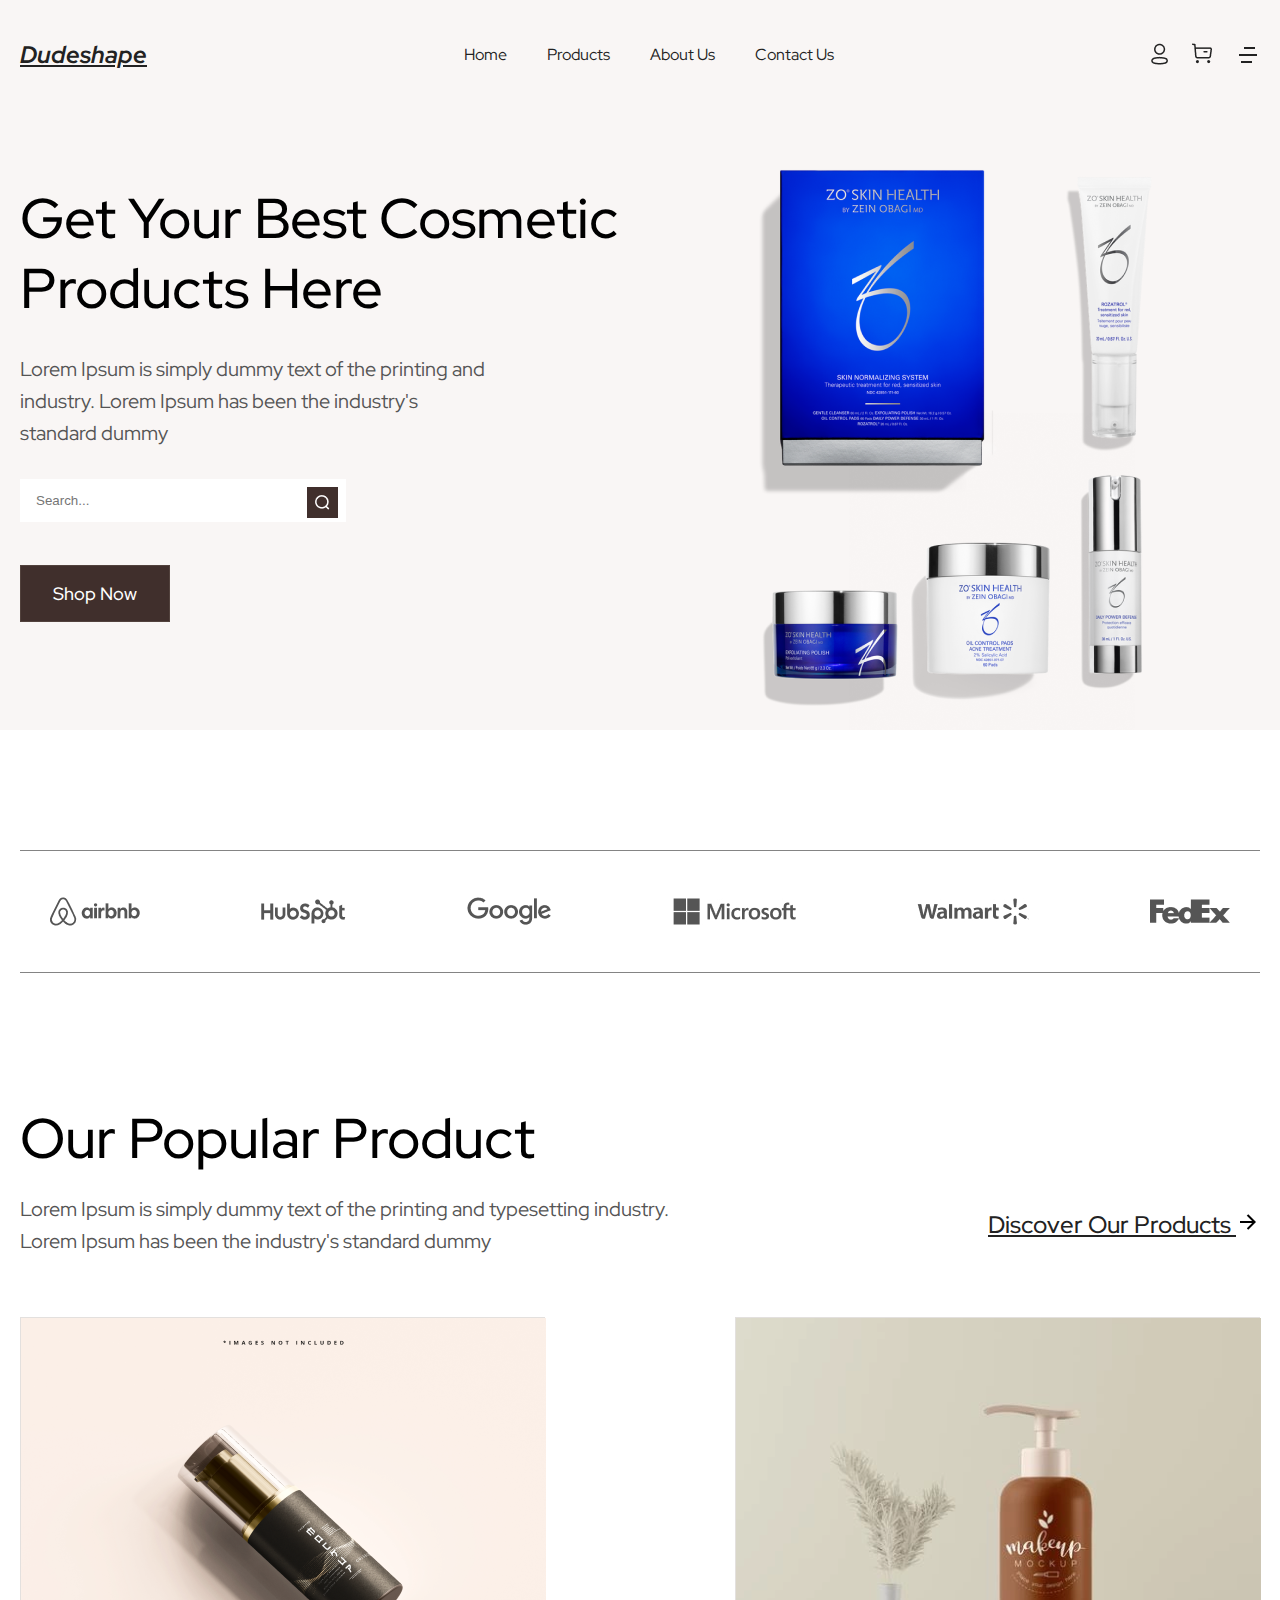
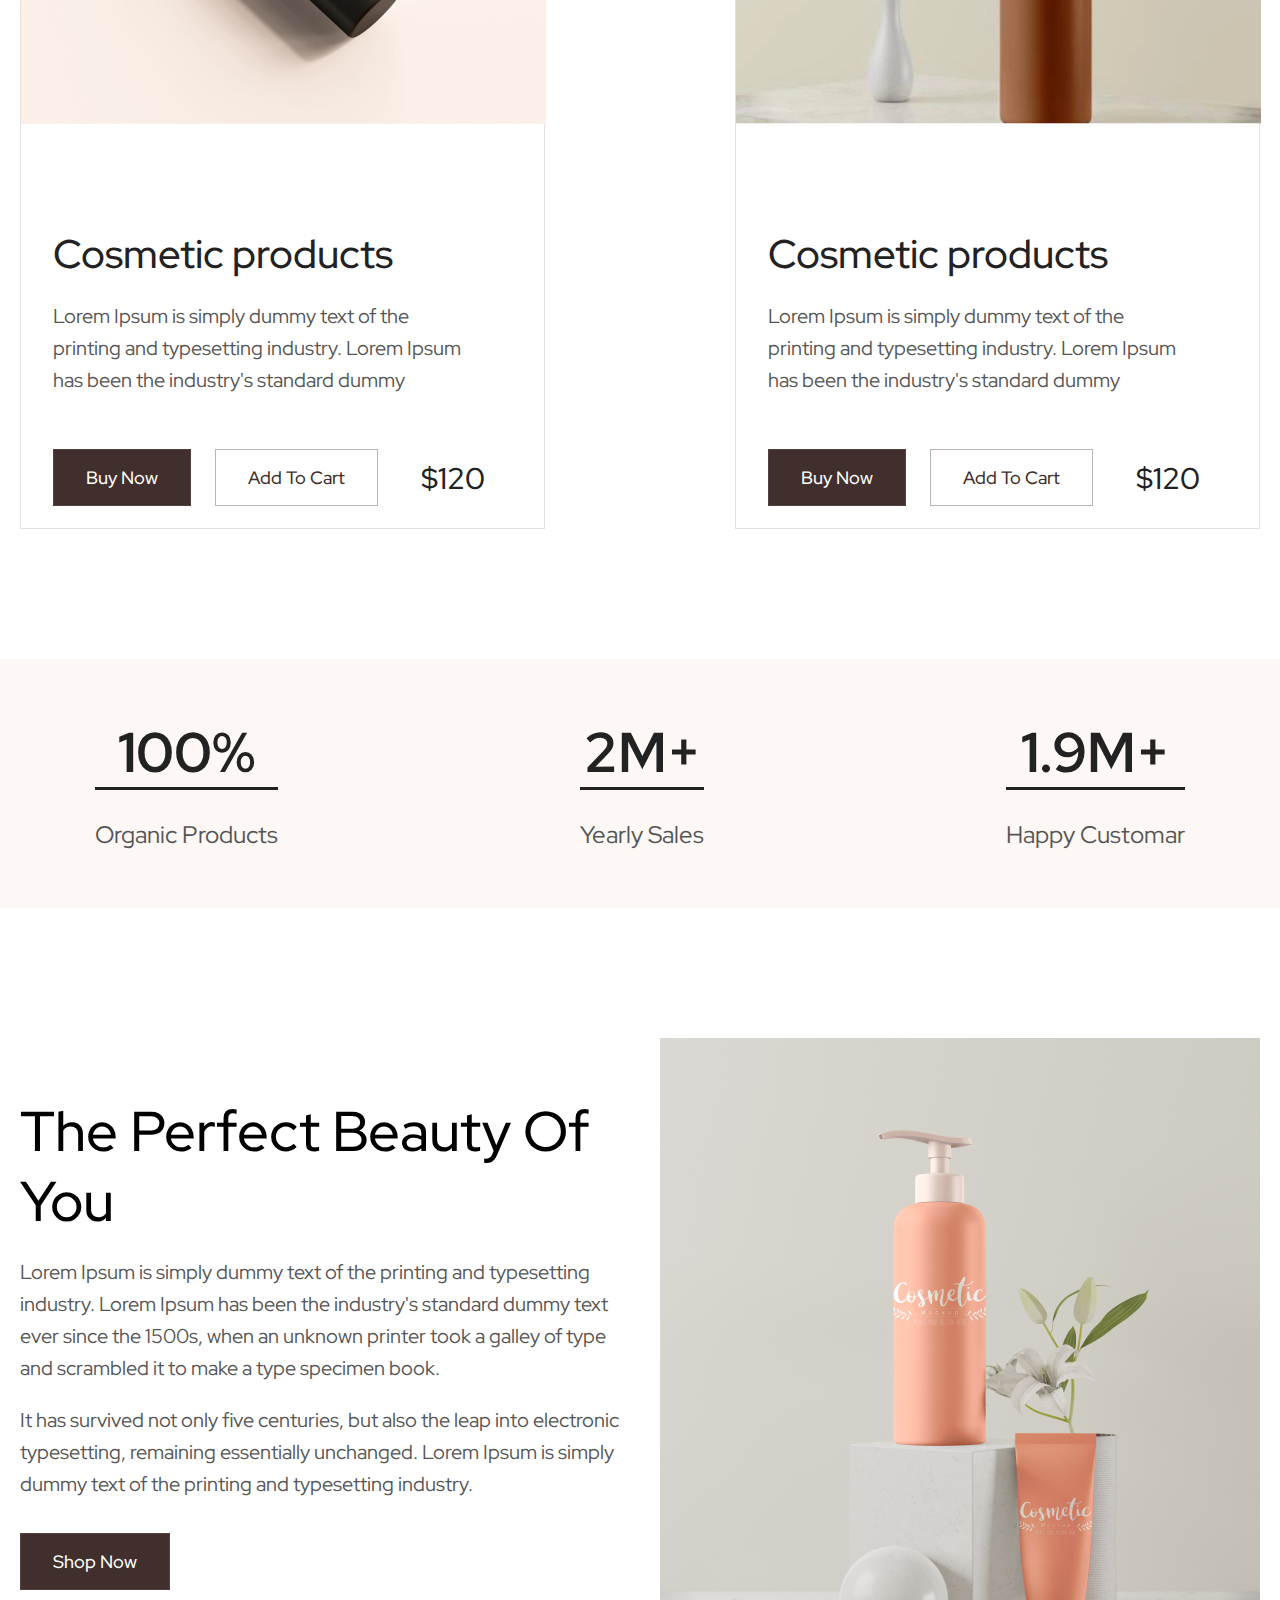
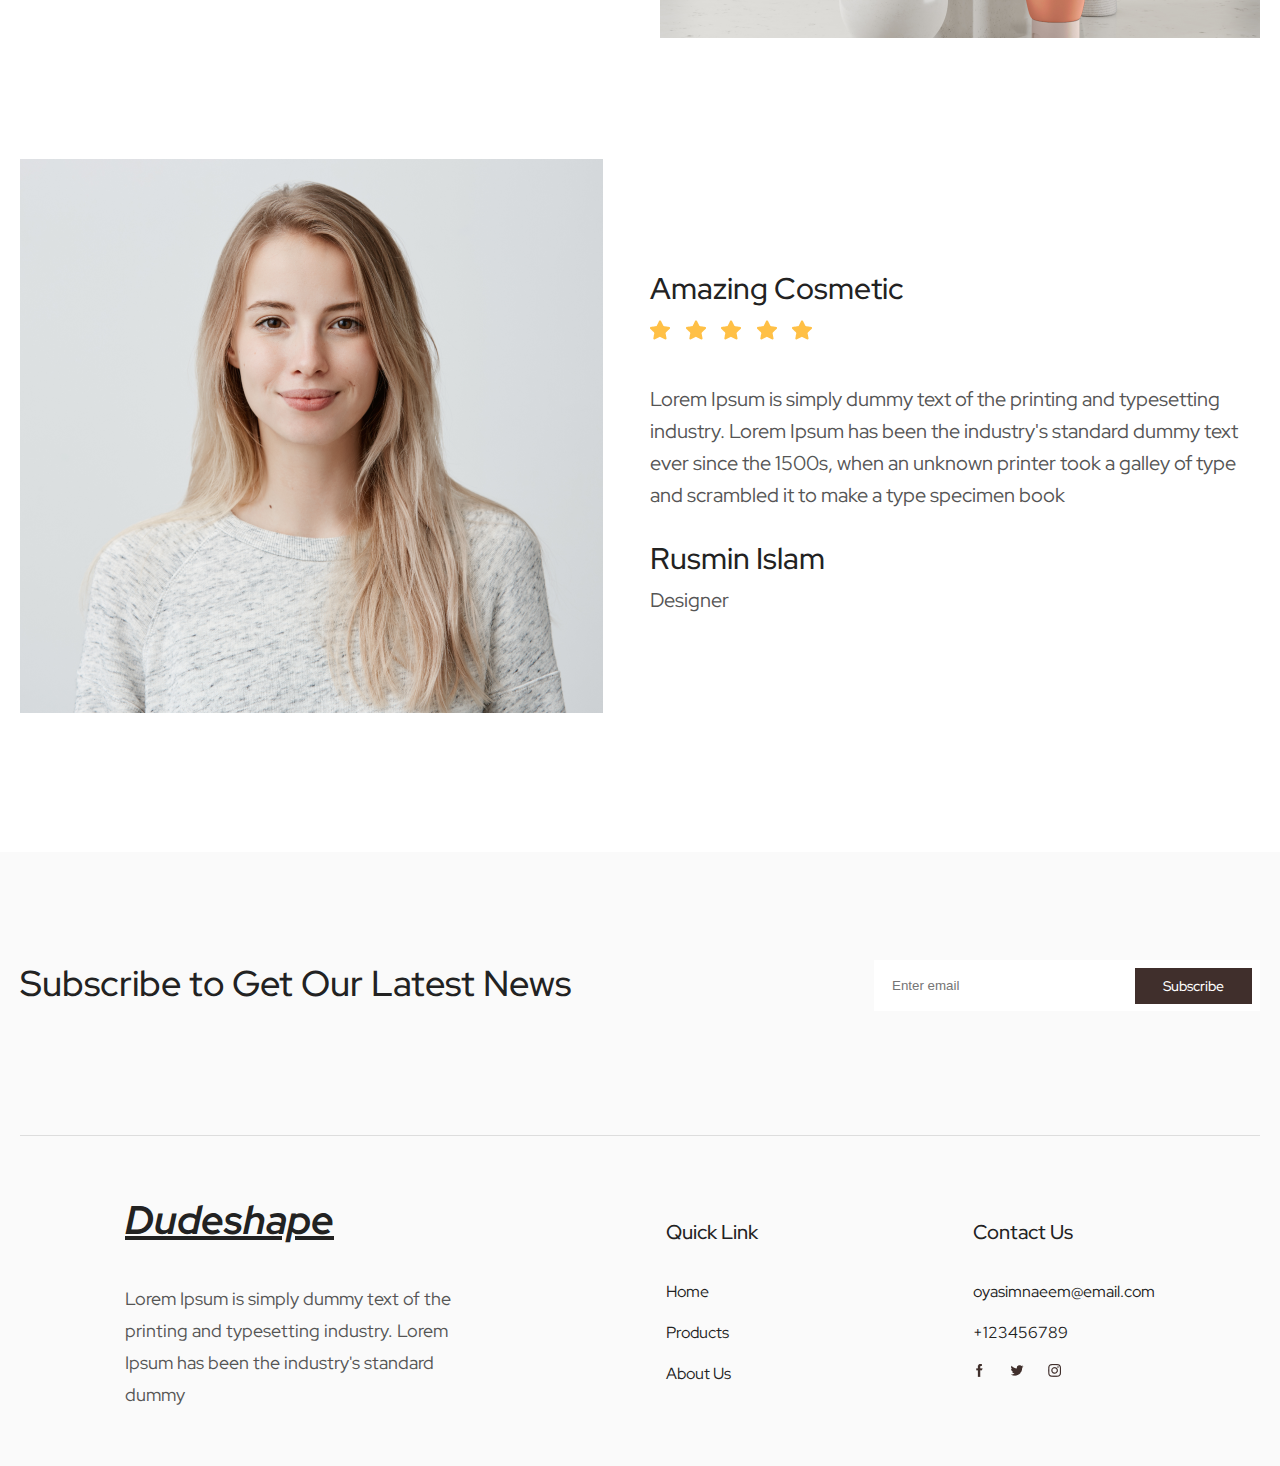
==== hw7/index.html @ f4189e6f "HW7 created with flexbox" ====
<!DOCTYPE html>
<html lang="en">
  <head>
    <meta charset="UTF-8" />
    <meta name="viewport" content="width=device-width, initial-scale=1.0" />
    <link rel="stylesheet" href="./reset.css" />
    <link rel="stylesheet" href="./style.css" />
    <title>HW 7</title>
  </head>
  <body>
    <header class="header">
      <div class="container">
        <nav class="navigation">
          <div class="navigation-panel navigation-panel_header">
            <span class="navigation__logo">Dudeshape</span>
            <div class="navigation-links">
              <ul class="navigation-links__list navigation-links__list_header">
                <li class="navigation-links-item">
                  <a href="#" class="navigation-links__link">Home</a>
                </li>
                <li class="navigation-links-item">
                  <a href="#" class="navigation-links__link">Products</a>
                </li>
                <li class="navigation-links-item">
                  <a href="#" class="navigation-links__link">About Us</a>
                </li>
                <li class="navigation-links-item">
                  <a href="#" class="navigation-links__link">Contact Us</a>
                </li>
              </ul>
            </div>
            <div class="navigation-btns">
              <ul class="navigation-btns__list">
                <li class="navigation-btns__item">
                  <a class="navigation-btns__link" href="#">
                    <img
                      class="navigation-btns__img"
                      src="./img/profile.png"
                      alt="img not found"
                    />
                  </a>
                </li>
                <li class="navigation-btns__item">
                  <a class="navigation-btns__link" href="#">
                    <img
                      class="navigation-btns__img"
                      src="./img/buy.png"
                      alt="img not found"
                    />
                  </a>
                </li>
                <li class="navigation-btns__item">
                  <a class="navigation-btns__link" href="#">
                    <img
                      class="navigation-btns__img"
                      src="./img/Frame.png"
                      alt="img not found"
                    />
                  </a>
                </li>
              </ul>
            </div>
          </div>
          <div class="navigation__content content">
            <div class="content__info">
              <h1 class="content__title">
                Get Your Best Cosmetic Products Here
              </h1>
              <p class="content__text">
                Lorem Ipsum is simply dummy text of the printing and <br />
                industry. Lorem Ipsum has been the industry's <br />
                standard dummy
              </p>
              <div class="content-search">
                <input
                  type="text"
                  placeholder="Search..."
                  class="content-search__place"
                />
                <button class="content-search__btn">
                  <a class="content-search__btn-link" href="#">
                    <img
                      class="content-search__btn-img"
                      src="./img/Search.png"
                      alt="img not found"
                    />
                  </a>
                </button>
              </div>
              <button type="content__button">
                <a
                  href="#"
                  class="content__button-link content__button-link_dark"
                  >Shop Now</a
                >
              </button>
            </div>
            <img
              src="./img/best_cosmetic_products.png"
              alt="img not found"
              class="content_img"
            />
          </div>
        </nav>
      </div>
    </header>
    <main class="main">
      <section class="main-partners">
        <div class="container">
          <div class="main-partners__wrapper">
            <ul class="main-partners__list">
              <li class="main-partners__item">
                <a class="main-partners__link" href="#">
                  <img
                    class="main-partners__img"
                    src="./img/Airbnb_Logo.png"
                    alt="img not found"
                  />
                </a>
              </li>
              <li class="main-partners__item">
                <a class="main-partners__link" href="#">
                  <img
                    class="main-partners__img"
                    src="./img/Hubspot_Logo.png"
                    alt="img not found"
                  />
                </a>
              </li>
              <li class="main-partners__item">
                <a class="main-partners__link" href="#">
                  <img
                    class="main-partners__img"
                    src="./img/Google_Logo.png"
                    alt="img not found"
                  />
                </a>
              </li>
              <li class="main-partners__item">
                <a class="main-partners__link" href="#">
                  <img
                    class="main-partners__img"
                    src="./img/Microsoft_Logo.jpg"
                    alt="img not found"
                  />
                </a>
              </li>
              <li class="main-partners__item">
                <a class="main-partners__link" href="#">
                  <img
                    class="main-partners__img"
                    src="./img/Walmart_Logo.jpg"
                    alt="img not found"
                  />
                </a>
              </li>
              <li class="main-partners__item">
                <a class="main-partners__link" href="#">
                  <img
                    class="main-partners__img"
                    src="./img/FedEx_Logo.png"
                    alt="img not found"
                  />
                </a>
              </li>
            </ul>
          </div>
        </div>
      </section>
      <section class="main-product">
        <div class="container">
          <div class="main-product__wrapper">
            <h2 class="main-product__wrapper_title">Our Popular Product</h2>
            <div class="main-product__wrapper-block">
              <p class="main-product__wrapper-text">
                Lorem Ipsum is simply dummy text of the printing and typesetting
                industry. <br />
                Lorem Ipsum has been the industry's standard dummy
              </p>
              <button type="button" class="main-product__wrapper-button">
                <a href="#" class="main-product__wrapper-button-link"
                  >Discover Our Products
                  <img
                    src="./img/arrow.png"
                    alt="img not found"
                    class="main-product__wrapper-button-img"
                /></a>
              </button>
            </div>
          </div>
          <div class="main-product__wrapper-block-item">
            <div class="main-product-item">
              <img
                src="./img/pump-bottle-021.png"
                alt="img not found"
                class="main-product__img"
              />
              <div class="main-product-item__content">
                <h5 class="main-product__title">Cosmetic products</h5>
                <p class="main-product__text">
                  Lorem Ipsum is simply dummy text of the <br />
                  printing and typesetting industry. Lorem Ipsum <br />
                  has been the industry's standard dummy
                </p>
                <div class="main-product__btn-group">
                  <button
                    type="button"
                    class="main-product__btn content__button"
                  >
                    <a
                      href="#"
                      class="content__button-link content__button-link_dark"
                      >Buy Now</a
                    >
                  </button>
                  <button
                    type="button"
                    class="main-product__btn content__button"
                  >
                    <a href="#" class="content__button-link">Add To Cart</a>
                  </button>
                  <span class="main-product__btn-price">$120</span>
                </div>
              </div>
            </div>
            <div class="main-product-item">
              <img
                src="./img/jar-151.png"
                alt="img not found"
                class="main-product__img"
              />
              <div class="main-product-item__content">
                <h5 class="main-product__title">Cosmetic products</h5>
                <p class="main-product__text">
                  Lorem Ipsum is simply dummy text of the <br />
                  printing and typesetting industry. Lorem Ipsum <br />
                  has been the industry's standard dummy
                </p>
                <div class="main-product__btn-group">
                  <button
                    type="button"
                    class="main-product__btn content__button"
                  >
                    <a
                      href="#"
                      class="content__button-link content__button-link_dark"
                      >Buy Now</a
                    >
                  </button>
                  <button
                    type="button"
                    class="main-product__btn content__button"
                  >
                    <a href="#" class="content__button-link">Add To Cart</a>
                  </button>
                  <span class="main-product__btn-price">$120</span>
                </div>
              </div>
            </div>
          </div>
        </div>
      </section>
      <section class="main-numbers">
        <div class="container">
          <div class="main-numbers__wrapper">
            <ul class="main-numbers__list">
              <li class="main-numbers__item">
                <p class="main-numbers__value">100%</p>
                <p class="main-numbers__text">Organic Products</p>
              </li>
              <li class="main-numbers__item">
                <p class="main-numbers__value">2M+</p>
                <p class="main-numbers__text">Yearly Sales</p>
              </li>
              <li class="main-numbers__item">
                <p class="main-numbers__value">1.9M+</p>
                <p class="main-numbers__text">Happy Customar</p>
              </li>
            </ul>
          </div>
        </div>
      </section>
      <section class="main-content">
        <div class="container">
          <div class="main-content content">
            <div class="main-content__info">
              <h2 class="main-content__title">The Perfect Beauty Of You</h2>
              <p class="main-content__text">
                Lorem Ipsum is simply dummy text of the printing and typesetting
                industry. Lorem Ipsum has been the industry's standard dummy
                text <br />
                ever since the 1500s, when an unknown printer took a galley of
                type <br />
                and scrambled it to make a type specimen book.
              </p>
              <p class="main-content__text">
                It has survived not only five centuries, but also the leap into
                electronic typesetting, remaining essentially unchanged. Lorem
                Ipsum is simply dummy text of the printing and typesetting
                industry.
              </p>
              <button type="content__button">
                <a
                  href="#"
                  class="content__button-link content__button-link_dark"
                  >Shop Now</a
                >
              </button>
            </div>
            <img
              src="./img/perfect_beauty.png"
              alt="img not found"
              class="content_img"
            />
          </div>
        </div>
      </section>

      <article class="main-article">
        <div class="container">
          <div class="main-article__wrapper">
            <img
              class="main-article__image"
              src="./img/smiling-joyfully.png"
              alt="img not found"
            />
            <div class="main-article__info-block">
              <h4 class="main-article__title">Amazing Cosmetic</h4>
              <ul class="main-article__list">
                <li class="main-article__item">
                  <img
                    class="main-article__img-star"
                    src="./img/Star.png"
                    alt="img not found"
                  />
                </li>
                <li class="main-article__item">
                  <img
                    class="main-article__img-star"
                    src="./img/Star.png"
                    alt="img not found"
                  />
                </li>
                <li class="main-article__item">
                  <img
                    class="main-article__img-star"
                    src="./img/Star.png"
                    alt="img not found"
                  />
                </li>
                <li class="main-article__item">
                  <img
                    class="main-article__img-star"
                    src="./img/Star.png"
                    alt="img not found"
                  />
                </li>
                <li class="main-article__item">
                  <img
                    class="main-article__img-star"
                    src="./img/Star.png"
                    alt="img not found"
                  />
                </li>
              </ul>
              <p class="main-article__text">
                Lorem Ipsum is simply dummy text of the printing and typesetting
                industry. Lorem Ipsum has been the industry's standard dummy
                text ever since the 1500s, when an unknown printer took a galley
                of type and scrambled it to make a type specimen book
              </p>
              <h4 class="main-article__title main-article__title-auth">
                Rusmin Islam
              </h4>
              <p class="main-article__text">Designer</p>
            </div>
          </div>
        </div>
      </article>
    </main>
    <footer class="footer">
      <section class="subscription">
        <div class="container">
          <div class="subscription-wrapper">
            <h5 class="subscription-wrapper__title">
              Subscribe to Get Our Latest News
            </h5>
            <div class="content-search content-search_footer">
              <input
                type="text"
                placeholder="Enter email"
                class="content-search__place content-search__place_footer"
              />
              <button class="content-search__btn">
                <a
                  class="content-search__btn-link content-search__btn-link_footer"
                  href="#"
                  >Subscribe</a
                >
              </button>
            </div>
          </div>
        </div>
      </section>
      <nav class="navigation">
        <div class="container">
          <div class="navigation-panel navigation-panel_footer">
            <div class="navigation-panel__wrapper">
              <span class="navigation__logo navigation__logo_footer"
                >Dudeshape</span
              >
              <p class="navigation-panel__text">
                Lorem Ipsum is simply dummy text of the printing and typesetting
                industry. Lorem Ipsum has been the industry's standard dummy
              </p>
            </div>
            <div class="navigation-panel__wrapper">
              <div class="navigation-links">
                <ul class="navigation-links__list">
                  <li class="navigation-links-item">
                    <p
                      class="navigation-links__link navigation-links__link_title"
                    >
                      Quick Link
                    </p>
                  </li>
                  <li
                    class="navigation-links-item navigation-links__item_footer"
                  >
                    <a href="#" class="navigation-links__link">Home</a>
                  </li>
                  <li
                    class="navigation-links-item navigation-links__item_footer"
                  >
                    <a href="#" class="navigation-links__link">Products</a>
                  </li>
                  <li
                    class="navigation-links-item navigation-links__item_footer"
                  >
                    <a href="#" class="navigation-links__link">About Us</a>
                  </li>
                </ul>
              </div>
            </div>
            <div class="navigation-panel__wrapper">
              <div class="navigation-links">
                <ul class="navigation-links__list">
                  <li class="navigation-links-item">
                    <p
                      class="navigation-links__link navigation-links__link_title"
                    >
                      Contact Us
                    </p>
                  </li>
                  <li
                    class="navigation-links-item navigation-links__item_footer"
                  >
                    <p class="navigation-links__link">oyasimnaeem@email.com</p>
                  </li>
                  <li
                    class="navigation-links-item navigation-links__item_footer"
                  >
                    <p class="navigation-links__link">+123456789</p>
                  </li>
                </ul>
                <div class="navigation-btns">
                  <ul class="navigation-btns__list">
                    <li class="navigation-btns__item">
                      <a class="navigation-btns__link" href="#">
                        <img
                          class="navigation-btns__img"
                          src="./img/facebook.png"
                          alt="img not found"
                        />
                      </a>
                    </li>
                    <li class="navigation-btns__item">
                      <a class="navigation-btns__link" href="#">
                        <img
                          class="navigation-btns__img"
                          src="./img/twitter.png"
                          alt="img not found"
                        />
                      </a>
                    </li>
                    <li class="navigation-btns__item">
                      <a class="navigation-btns__link" href="#">
                        <img
                          class="navigation-btns__img"
                          src="./img/instagram.png"
                          alt="img not found"
                        />
                      </a>
                    </li>
                  </ul>
                </div>
              </div>
            </div>
          </div>
        </div>
      </nav>
    </footer>
  </body>
</html>
---- hw7/style.css ----
@import url('https://fonts.googleapis.com/css2?family=Inter:wght@100;200;300;400;500;600;700;800;900&family=Potta+One&family=Red+Hat+Display:ital,wght@0,300;0,400;0,500;0,600;0,700;0,800;0,900;1,300;1,400;1,500;1,600;1,700;1,800;1,900&display=swap');

.container {
    max-width: 1240px;
    margin: 0 auto;
}

.header {
    background: #F9F6F5;
}

.navigation-panel {
    display: flex;
    justify-content: space-between;
    padding-top: 40px;
    padding-bottom: 55px;
}

.navigation-panel_header {
    align-items: center;
}

.navigation__logo {
    color: #222222;
    font-size: 24px; 
    font-family: Red Hat Display;
    font-style: italic;
    font-weight: 700;
    text-decoration: underline;
    line-height: 30px;
}

.navigation-links__list_header {
    display: flex;
    justify-content: space-between;
    column-gap: 40px;
}

.navigation-links__link {
    color: #222222; 
    font-size: 16px; 
    font-family: Red Hat Display; 
    font-weight: 400; 
    line-height: 20px;
}

.navigation-btns__list {
    display: flex;
    column-gap: 24px;
}

.content {
    display: flex;
    justify-content: space-between;
    margin-bottom: 120px;
}

.content__title {
    color: black; 
    font-size: 56px; 
    font-family: Red Hat Display; 
    font-weight: 500; 
    line-height: 70px;
    margin-top: 58px;
    margin-bottom: 30px;
}

.content__text {
    color: #555555; 
    font-size: 20px; 
    font-family: Red Hat Display; 
    font-weight: 400; 
    line-height: 32px;
    margin-bottom: 30px;
}

.content-search {
    position: relative;
    width: 326px;
    margin-bottom: 60px;
}

.content-search__place {
    background-color: white;
    /* border: 1px rgba(104, 90, 82, 0.46) solid; */
    width: 326px;
    padding: 14px 16px;
}

.content-search__btn {
    background-color: #402F2C;
    padding: 8px;
    position: absolute;
    right: 8px;
    top: 8px;
}

.content__button {
    background-color: transparent;
}

.content__button-link {
    color: #402F2C; 
    font-size: 18px; 
    font-family: Red Hat Display; 
    font-weight: 500; 
    line-height: 24px;
    border: 1px solid;
    border: 1px rgba(104, 90, 82, 0.46) solid;
    padding: 16px 32px;
}

.content__button-link_dark {
    background-color: #402F2C;
    color: white
}

.main-partners__list {
    display: flex;
    justify-content: space-between;
    align-items: center;
    padding-left: 30px;
    padding-right: 30px;
    border-top: 1px #848484 solid;
    border-bottom: 1px #848484 solid;
    height: 123px;
    margin-bottom: 130px;
}

.main-product__wrapper_title {
    color: black;
    font-size: 56px;
    font-family: Red Hat Display;
    font-weight: 500;
    line-height: 70px;
    margin-bottom: 20px;
}

.main-product__wrapper-block {
    display: flex;
    justify-content: space-between;
    margin-bottom: 60px;
}

.main-product__wrapper-text {
    color: #555555; 
    font-size: 20px; 
    font-family: Red Hat Display; 
    font-weight: 400; 
    line-height: 32px;
}

.main-product__wrapper-button {
    background-color: transparent;
    align-items: center;
}

.main-product__wrapper-button-link {
    color: #222222; 
    background-color: transparent;
    font-size: 24px; 
    font-family: Red Hat Display; 
    font-weight: 500; 
    text-decoration: underline; 
    line-height: 30px;
}

.main-product__wrapper-block-item {
    display: flex;
    justify-content: space-between;
    margin-bottom: 130px;
}

.main-product-item {
    width: 525px;
    height: 812px; 
    border: 1px rgba(104, 90, 82, 0.19) solid;
}

.main-product__img {
    margin-bottom: 100px;
}

.main-product-item__content {
    margin-left: 32px;
}

.main-product__title {
    color: #222222; 
    font-size: 40px; 
    font-family: Red Hat Display; 
    font-weight: 500; 
    line-height: 60px; 
    margin-bottom: 16px;
}

.main-product__btn-group {
    display: flex;
    column-gap: 24px;
    align-items: center;
}

.main-product__text {
    color: #555555; 
    font-size: 20px; 
    font-family: Red Hat Display; 
    font-weight: 400; 
    line-height: 32px;
    margin-bottom: 66px;
}

.main-product__btn-price {
    color: #222222; 
    font-size: 30px; 
    font-family: Red Hat Display; 
    font-weight: 500; 
    line-height: 32px;
    margin-left: 19px;
}

.main-numbers {
    background: #FDF8F5
}

.main-numbers__wrapper {
    margin-left: 75px;
    margin-right: 75px;
    margin-bottom: 130px;
}

.main-numbers__list {
    display: flex;
    justify-content: space-between;
    /* justify-content: space-around; */
    align-items: center;
    padding-top: 58px;
    padding-bottom: 58px;
}

.main-numbers__item {
    text-align: center;
}

.main-numbers__value {
    color: #222222; 
    font-size: 56px; 
    font-family: Red Hat Display; 
    font-weight: 700; 
    line-height: 70px;
    border-bottom: 3px #222222 solid;
    margin-bottom: 30px;
}

.main-numbers__text {
    color: #555555; 
    font-size: 24px; 
    font-family: Red Hat Display; 
    font-weight: 400; 
    line-height: 30px;
}

.main-content {
    margin-bottom: 121px;
}

.main-content__title {
    color: black; 
    font-size: 56px; 
    font-family: Red Hat Display; 
    font-weight: 500; 
    line-height: 70px;
    margin-top: 58px;
    margin-bottom: 20px;
}

.main-content__text {
    color: #555555; 
    font-size: 20px; 
    font-family: Red Hat Display; 
    font-weight: 400; 
    line-height: 32px;
    margin-bottom: 20px;
    display: block;
}

.main-content__text:last-of-type {
    margin-bottom: 50px;
}

.main-article__wrapper {
    display: flex;
    column-gap: 47px;
}

.main-article__image {
    margin-bottom: 139px;
}

.main-article__title {
    color: #222222; 
    font-size: 30px; 
    font-family: Red Hat Display; 
    font-weight: 500; 
    line-height: 40px;
    margin-top: 109px;
    margin-bottom: 12px;
}

.main-article__list {
    margin-bottom: 43px;
}

.main-article__item {
    display: inline-block;
    margin-right: 12px;
}

.main-article__text {
   color: #555555; 
   font-size: 20px; 
   font-family: Red Hat Display; 
   font-weight: 400; 
   line-height: 32px; 
   margin-bottom: 27px;
}

.main-article__title-auth {
    margin-top: 0px;
    margin-bottom: 6px;
}


.footer {
    background: #FAFAFA
}

.subscription-wrapper {
    padding-top: 108px;
    padding-bottom: 64px;
    border-bottom: 1px #DDDDDD solid;
    margin-bottom: 59px;
    display: flex;
    justify-content: space-between;
}

.subscription-wrapper__title {
    color: #222222; 
    font-size: 36px; 
    font-family: Red Hat Display; 
    font-weight: 500; 
    line-height: 46px;
}

.content-search_footer {
    width: 386px;
}

.content-search__place_footer {
    padding: 18px;
    width: 386px;
}

.content-search__btn-link_footer {
   color: white; 
   font-size: 14px; 
   font-family: Red Hat Display; 
   font-weight: 500; 
   line-height: 20px;
   padding: 10px 20px;
}

.navigation-panel_footer {
    padding-top: 0px;
    padding-left: 105px;
    padding-right: 105px;
}

.navigation__logo_footer {
    font-size: 40px; 
    line-height: 50px;
}

.navigation-panel__text {
    max-width: 326px;
    color: #555555; 
    font-size: 18px; 
    font-family: Red Hat Display; 
    font-weight: 400; 
    line-height: 32px; 
    margin-top: 38px;
}

.navigation-links__link_title {
    font-size: 20px; 
    font-weight: 500; 
    line-height: 24px;
    margin-top: 25px;
    margin-bottom: 38px;

}

.navigation-links__item_footer {
    margin-bottom: 21px;
}
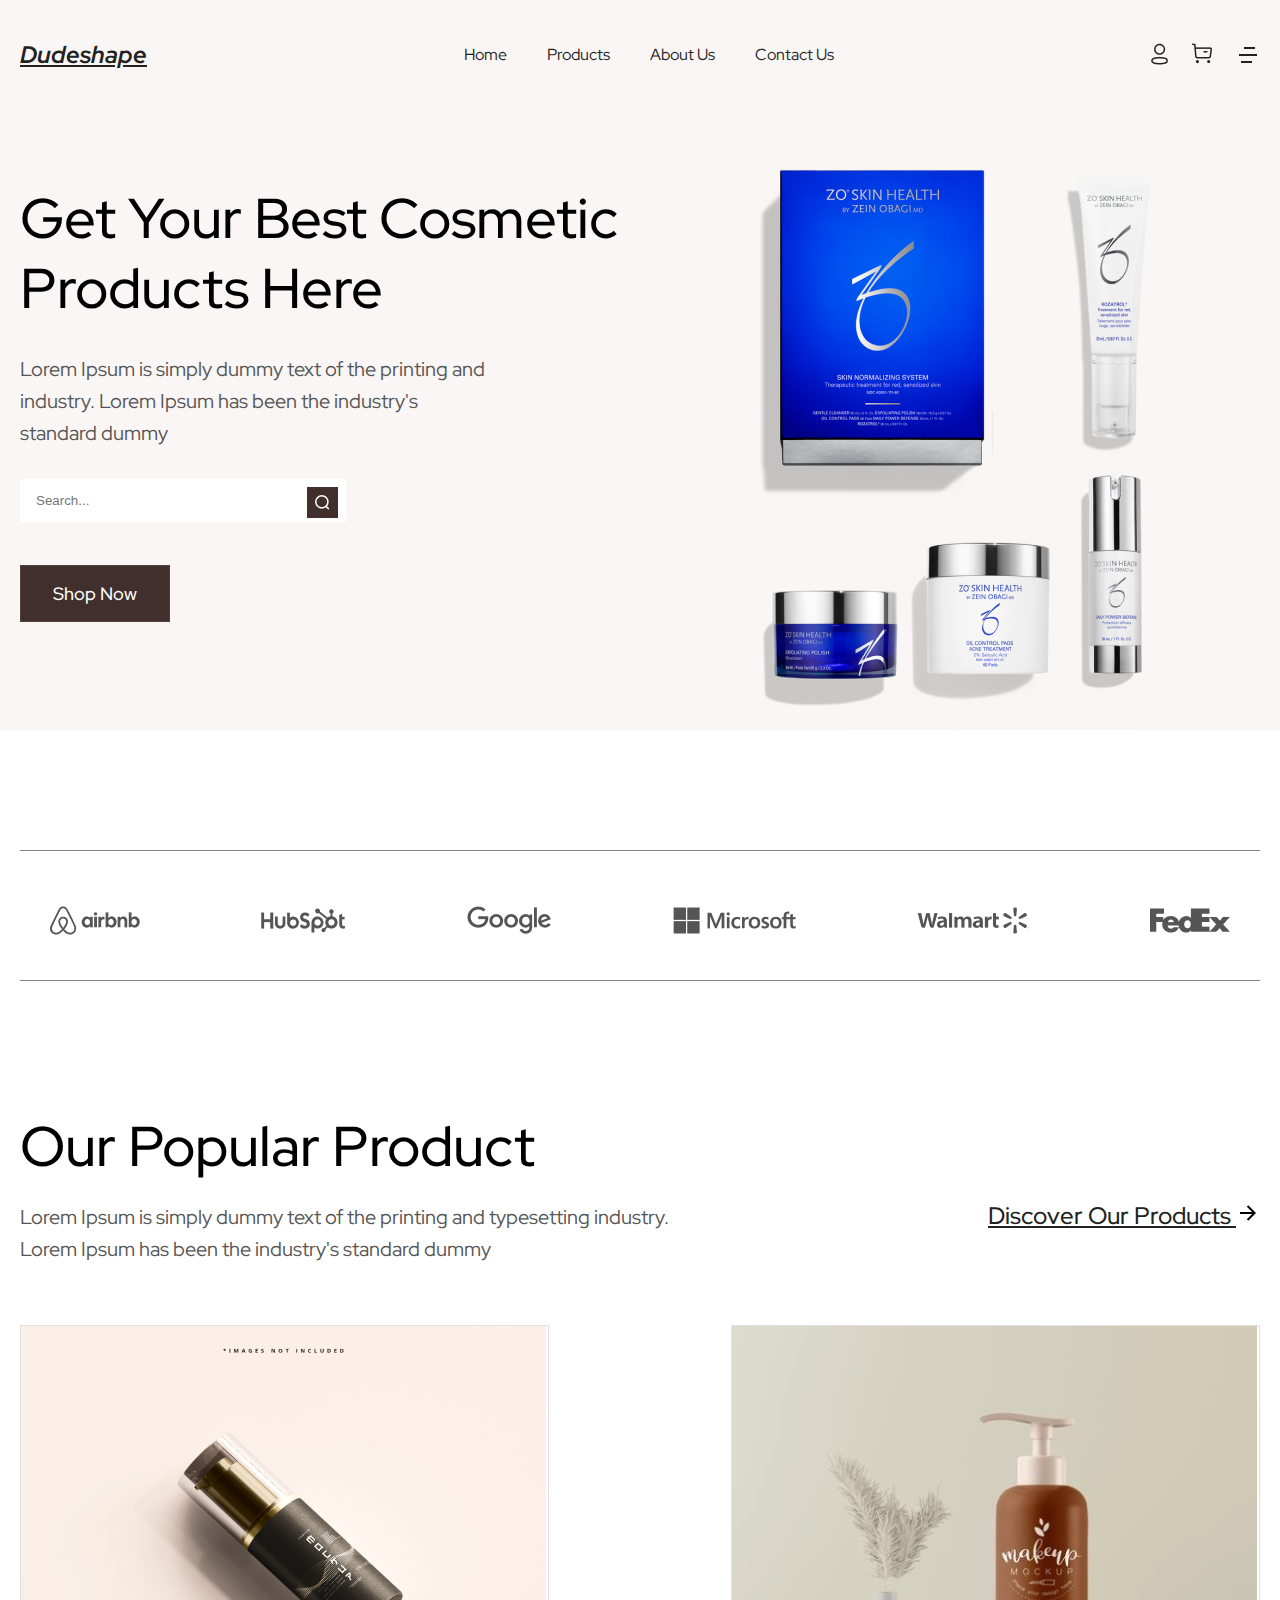
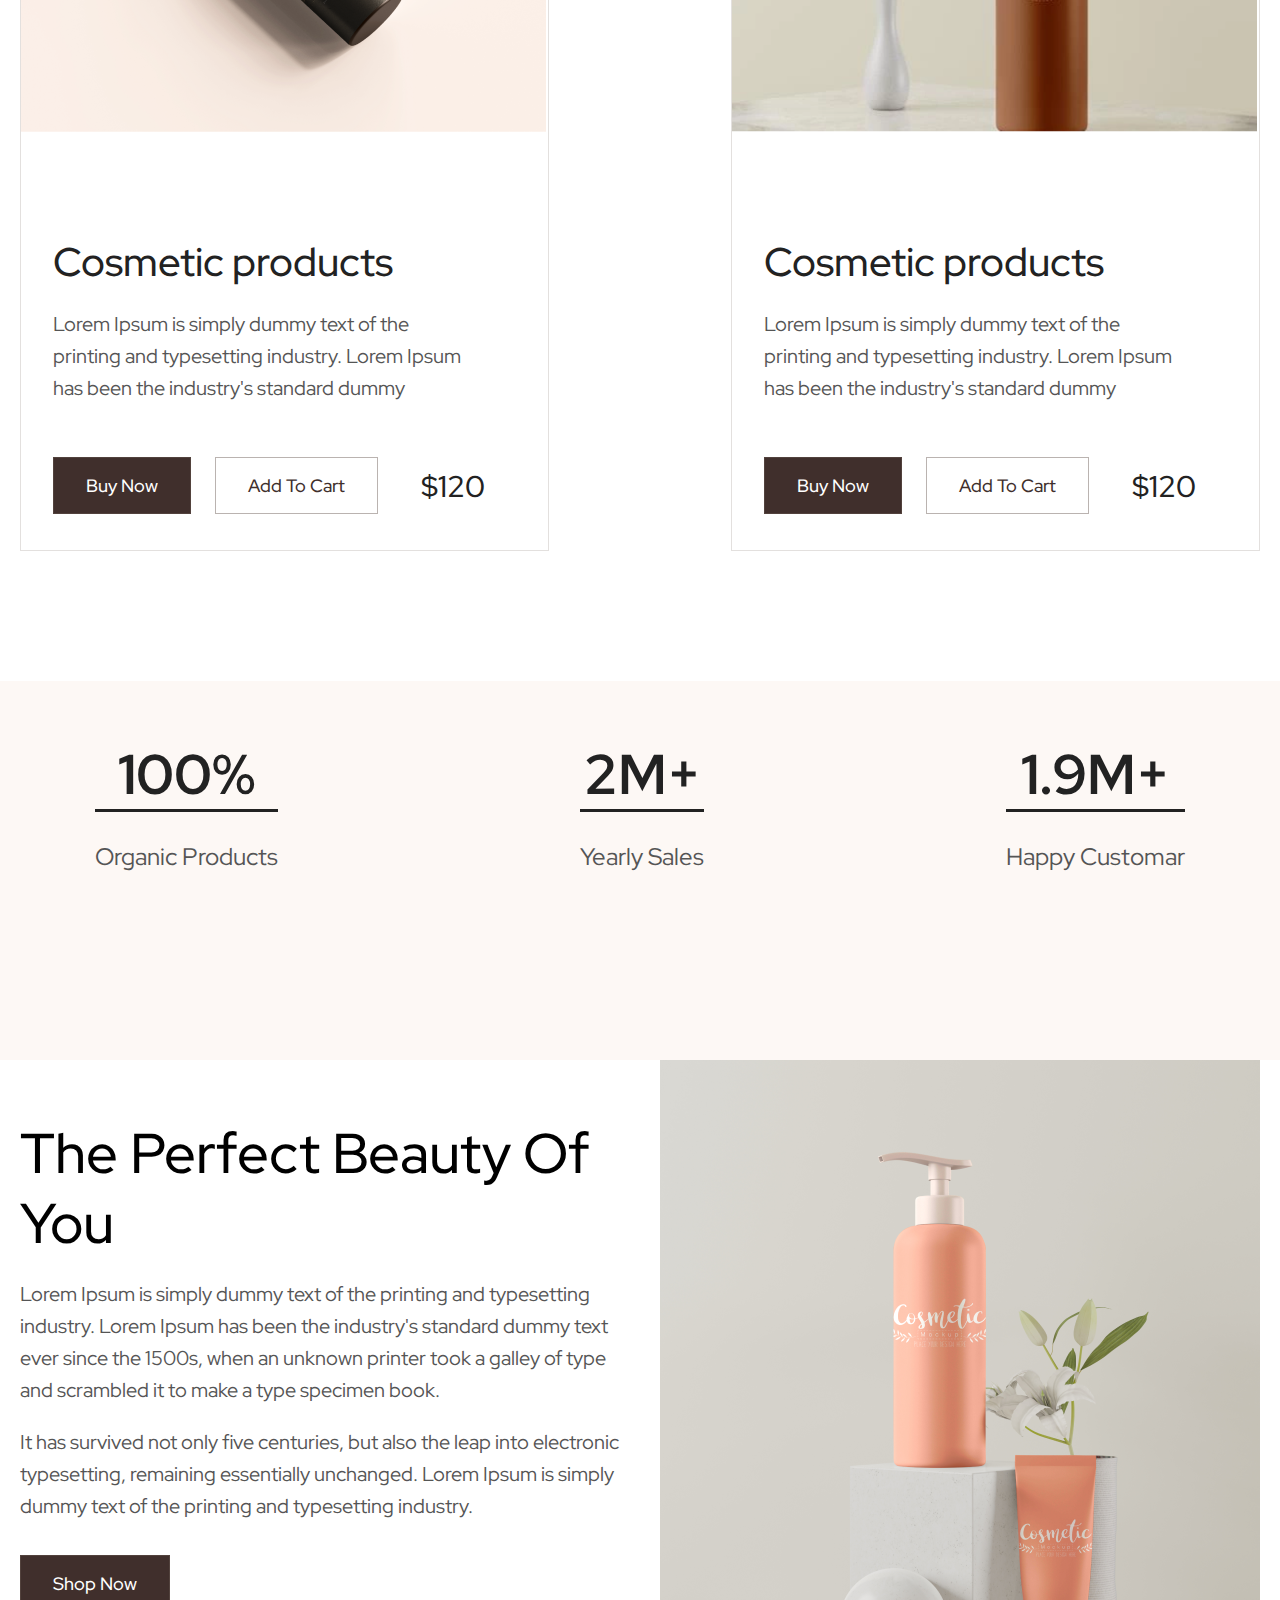
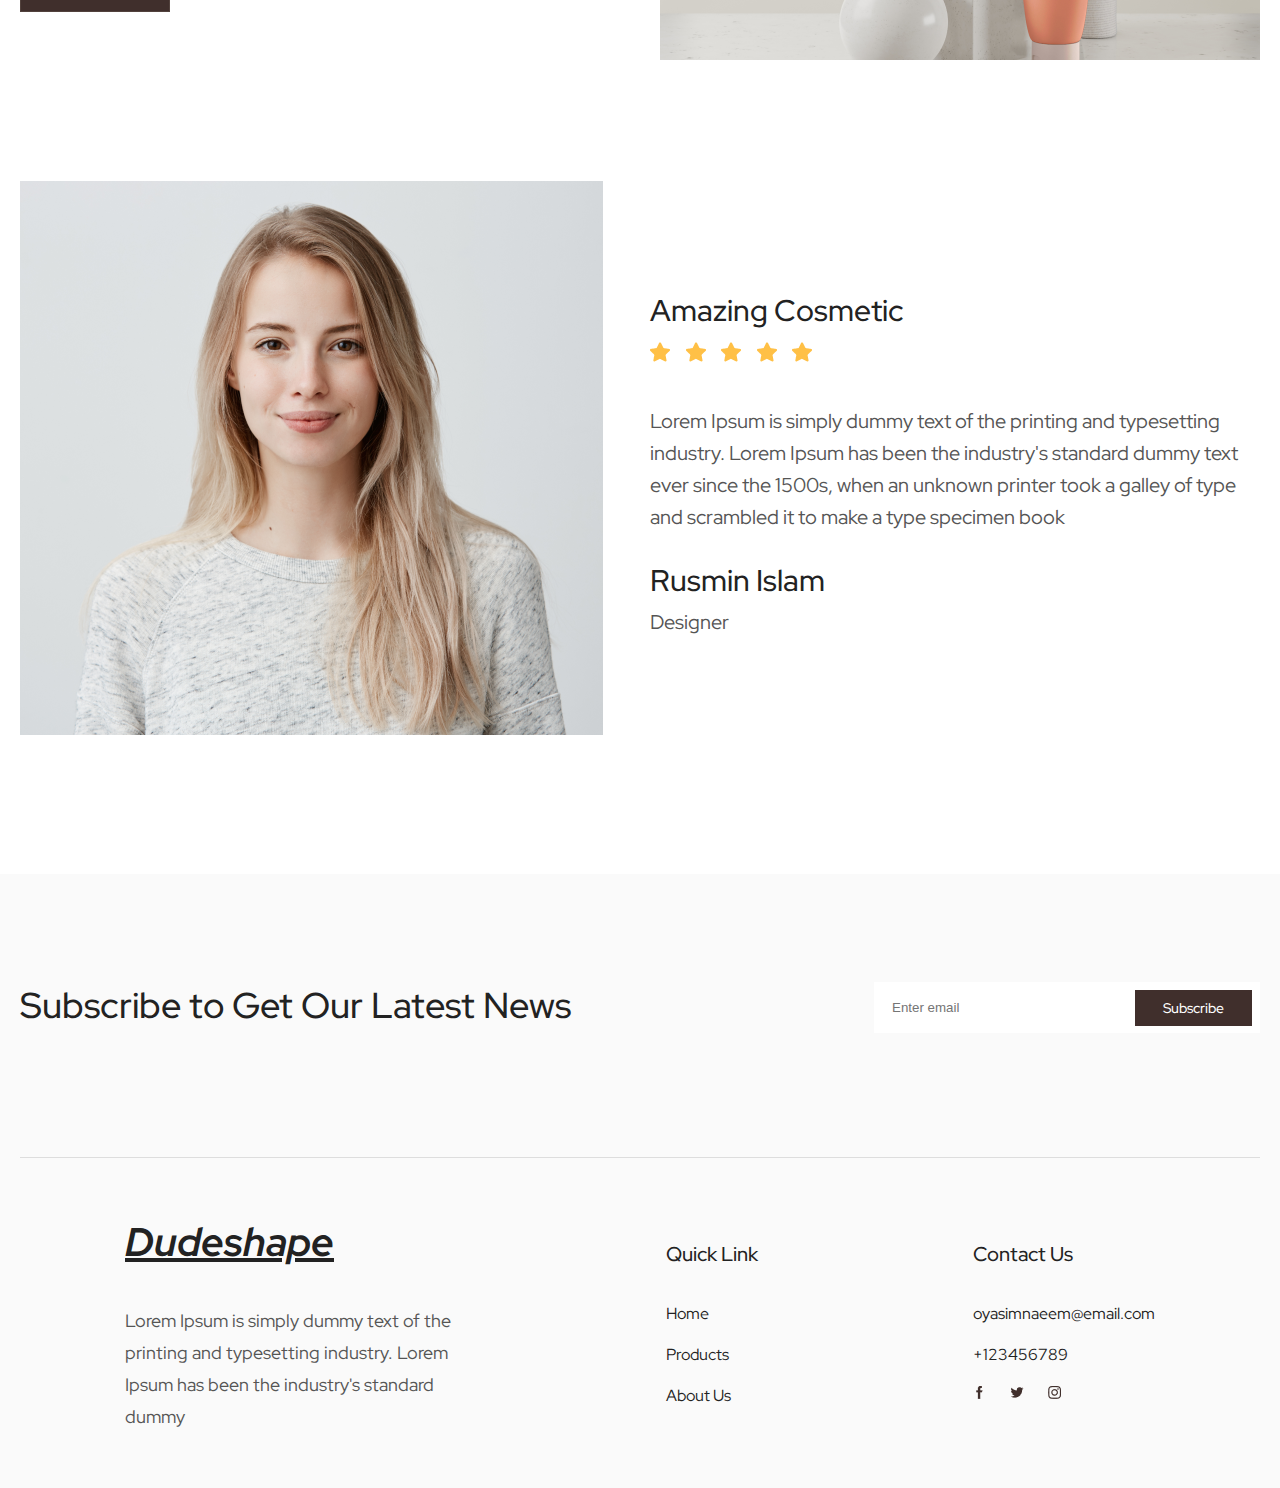
==== commit 3413e917: "Added changes to the flex structure and affed paddings according to the comments" ====
--- a/hw7/index.html
+++ b/hw7/index.html
@@ -61,53 +61,47 @@
               </ul>
             </div>
           </div>
-          <div class="navigation__content content">
-            <div class="content__info">
-              <h1 class="content__title">
-                Get Your Best Cosmetic Products Here
-              </h1>
-              <p class="content__text">
-                Lorem Ipsum is simply dummy text of the printing and <br />
-                industry. Lorem Ipsum has been the industry's <br />
-                standard dummy
-              </p>
-              <div class="content-search">
-                <input
-                  type="text"
-                  placeholder="Search..."
-                  class="content-search__place"
+        </nav>
+        <div class="content content_header">
+          <div class="content__info">
+            <h1 class="content__title">Get Your Best Cosmetic Products Here</h1>
+            <p class="content__text">
+              Lorem Ipsum is simply dummy text of the printing and <br />
+              industry. Lorem Ipsum has been the industry's <br />
+              standard dummy
+            </p>
+            <div class="content-search">
+              <input
+                type="text"
+                placeholder="Search..."
+                class="content-search__place"
+              />
+              <button class="content-search__btn">
+                <img
+                  class="content-search__btn-img"
+                  src="./img/Search.png"
+                  alt="img not found"
                 />
-                <button class="content-search__btn">
-                  <a class="content-search__btn-link" href="#">
-                    <img
-                      class="content-search__btn-img"
-                      src="./img/Search.png"
-                      alt="img not found"
-                    />
-                  </a>
-                </button>
-              </div>
-              <button type="content__button">
-                <a
-                  href="#"
-                  class="content__button-link content__button-link_dark"
-                  >Shop Now</a
-                >
               </button>
             </div>
-            <img
-              src="./img/best_cosmetic_products.png"
-              alt="img not found"
-              class="content_img"
-            />
-          </div>
-        </nav>
+            <button type="content__button">
+              <a href="#" class="content__button-link content__button-link_dark"
+                >Shop Now</a
+              >
+            </button>
+          </div>
+          <img
+            src="./img/best_cosmetic_products.png"
+            alt="img not found"
+            class="content_img"
+          />
+        </div>
       </div>
     </header>
     <main class="main">
       <section class="main-partners">
         <div class="container">
-          <div class="main-partners__wrapper">
+          <div class="main-partners-wrapper">
             <ul class="main-partners__list">
               <li class="main-partners__item">
                 <a class="main-partners__link" href="#">
@@ -169,26 +163,26 @@
       </section>
       <section class="main-product">
         <div class="container">
-          <div class="main-product__wrapper">
-            <h2 class="main-product__wrapper_title">Our Popular Product</h2>
-            <div class="main-product__wrapper-block">
-              <p class="main-product__wrapper-text">
+          <div class="main-product-wrapper">
+            <h2 class="main-product-wrapper__title">Our Popular Product</h2>
+            <div class="main-product-wrapper__block">
+              <p class="main-product-wrapper__text">
                 Lorem Ipsum is simply dummy text of the printing and typesetting
                 industry. <br />
                 Lorem Ipsum has been the industry's standard dummy
               </p>
-              <button type="button" class="main-product__wrapper-button">
-                <a href="#" class="main-product__wrapper-button-link"
+              <button type="button" class="main-product-wrapper__button">
+                <a href="#" class="main-product-wrapper__button-link"
                   >Discover Our Products
                   <img
                     src="./img/arrow.png"
                     alt="img not found"
-                    class="main-product__wrapper-button-img"
+                    class="main-product-wrapper__button-img"
                 /></a>
               </button>
             </div>
           </div>
-          <div class="main-product__wrapper-block-item">
+          <div class="main-product-wrapper__block-item">
             <div class="main-product-item">
               <img
                 src="./img/pump-bottle-021.png"
--- a/hw7/style.css
+++ b/hw7/style.css
@@ -52,6 +52,9 @@
 .content {
     display: flex;
     justify-content: space-between;
+}
+
+.content_header {
     margin-bottom: 120px;
 }
 
@@ -123,11 +126,13 @@
     padding-right: 30px;
     border-top: 1px #848484 solid;
     border-bottom: 1px #848484 solid;
-    height: 123px;
+    /* height: 123px; */
+    padding-top: 55px;
+    padding-bottom: 45px;
     margin-bottom: 130px;
 }
 
-.main-product__wrapper_title {
+.main-product-wrapper__title {
     color: black;
     font-size: 56px;
     font-family: Red Hat Display;
@@ -136,13 +141,13 @@
     margin-bottom: 20px;
 }
 
-.main-product__wrapper-block {
+.main-product-wrapper__block {
     display: flex;
     justify-content: space-between;
     margin-bottom: 60px;
 }
 
-.main-product__wrapper-text {
+.main-product-wrapper__text {
     color: #555555; 
     font-size: 20px; 
     font-family: Red Hat Display; 
@@ -150,12 +155,12 @@
     line-height: 32px;
 }
 
-.main-product__wrapper-button {
+.main-product-wrapper__button {
     background-color: transparent;
-    align-items: center;
-}
-
-.main-product__wrapper-button-link {
+    align-self: flex-start;
+}
+
+.main-product-wrapper__button-link {
     color: #222222; 
     background-color: transparent;
     font-size: 24px; 
@@ -165,24 +170,21 @@
     line-height: 30px;
 }
 
-.main-product__wrapper-block-item {
+.main-product-wrapper__block-item {
     display: flex;
     justify-content: space-between;
     margin-bottom: 130px;
 }
 
 .main-product-item {
-    width: 525px;
-    height: 812px; 
+    /* width: 525px; */
+    display: flex-basic;
+    /* height: 812px;  */
     border: 1px rgba(104, 90, 82, 0.19) solid;
 }
 
-.main-product__img {
-    margin-bottom: 100px;
-}
-
 .main-product-item__content {
-    margin-left: 32px;
+    padding: 100px 63px 48px 32px ;
 }
 
 .main-product__title {
@@ -198,6 +200,7 @@
     display: flex;
     column-gap: 24px;
     align-items: center;
+    /* margin-bottom: 48px; */
 }
 
 .main-product__text {
@@ -223,9 +226,9 @@
 }
 
 .main-numbers__wrapper {
-    margin-left: 75px;
-    margin-right: 75px;
-    margin-bottom: 130px;
+    padding-left: 75px;
+    padding-right: 75px;
+    padding-bottom: 130px;
 }
 
 .main-numbers__list {
